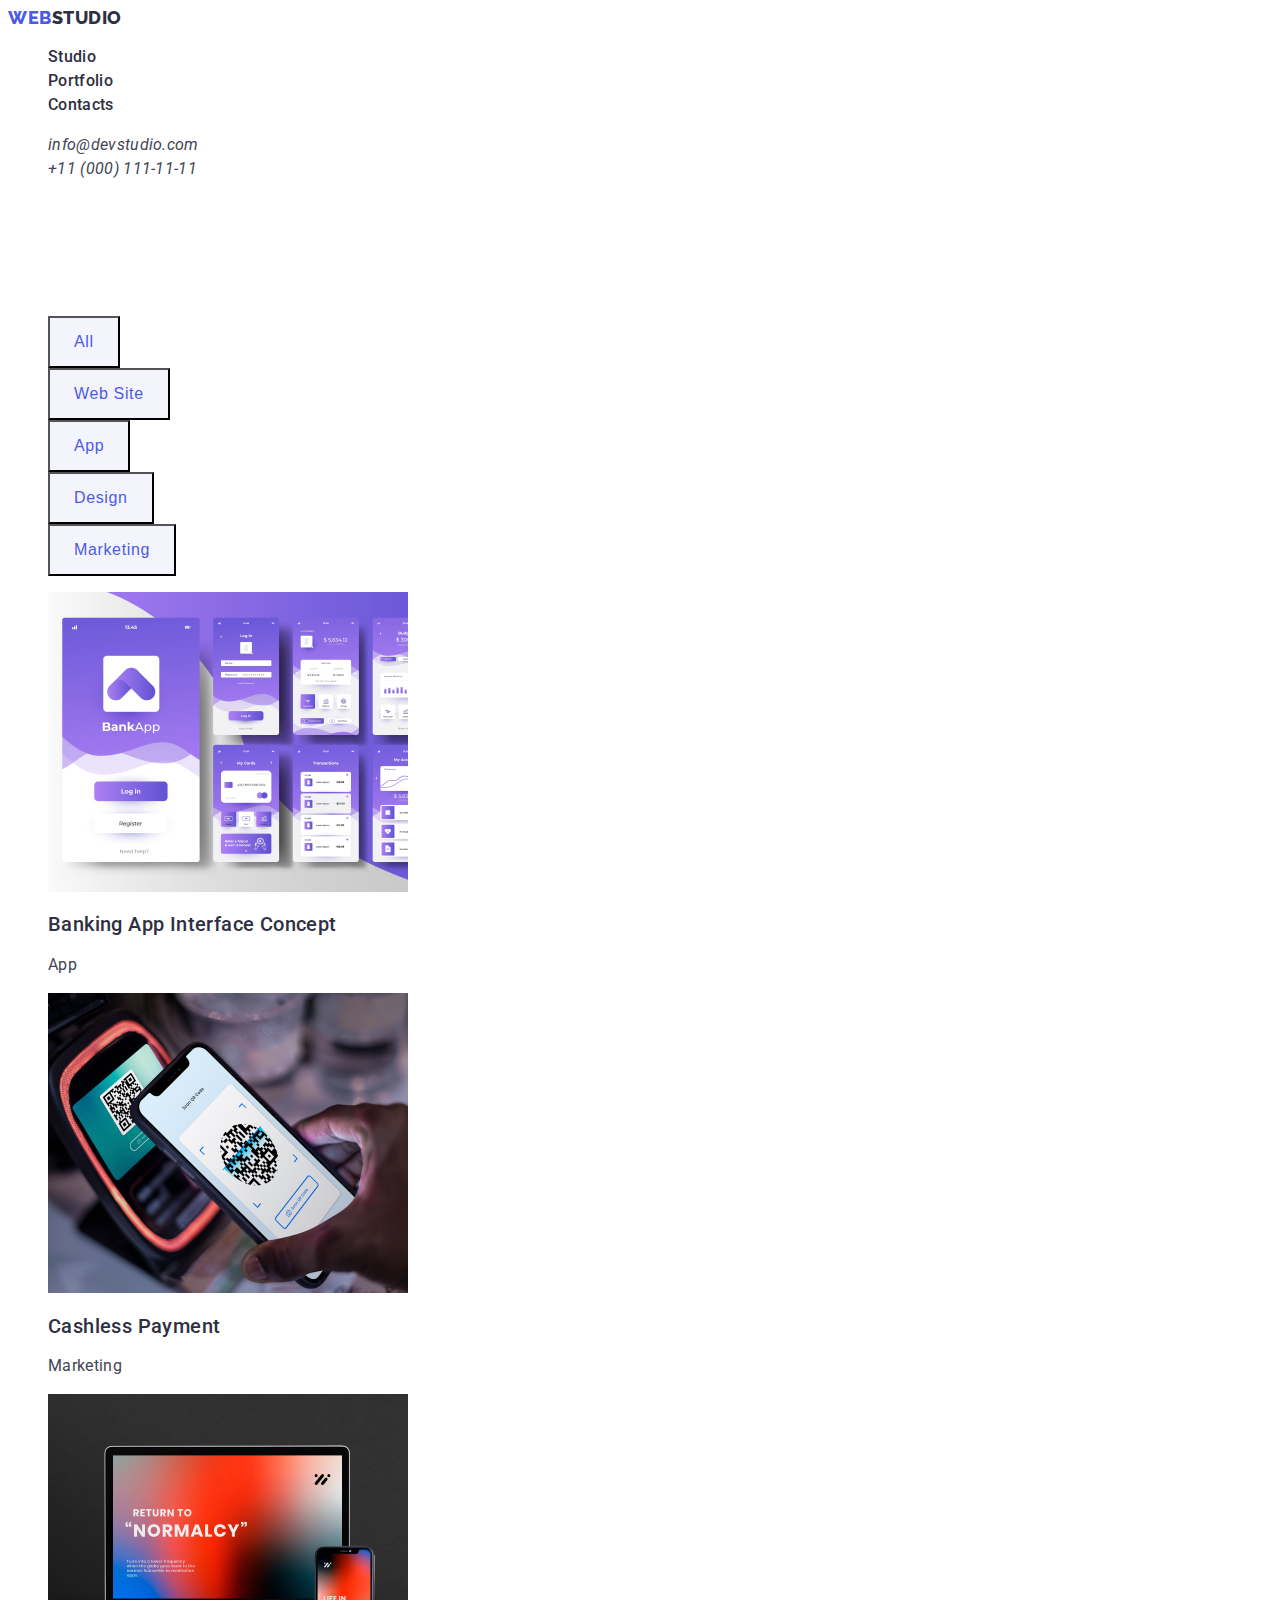
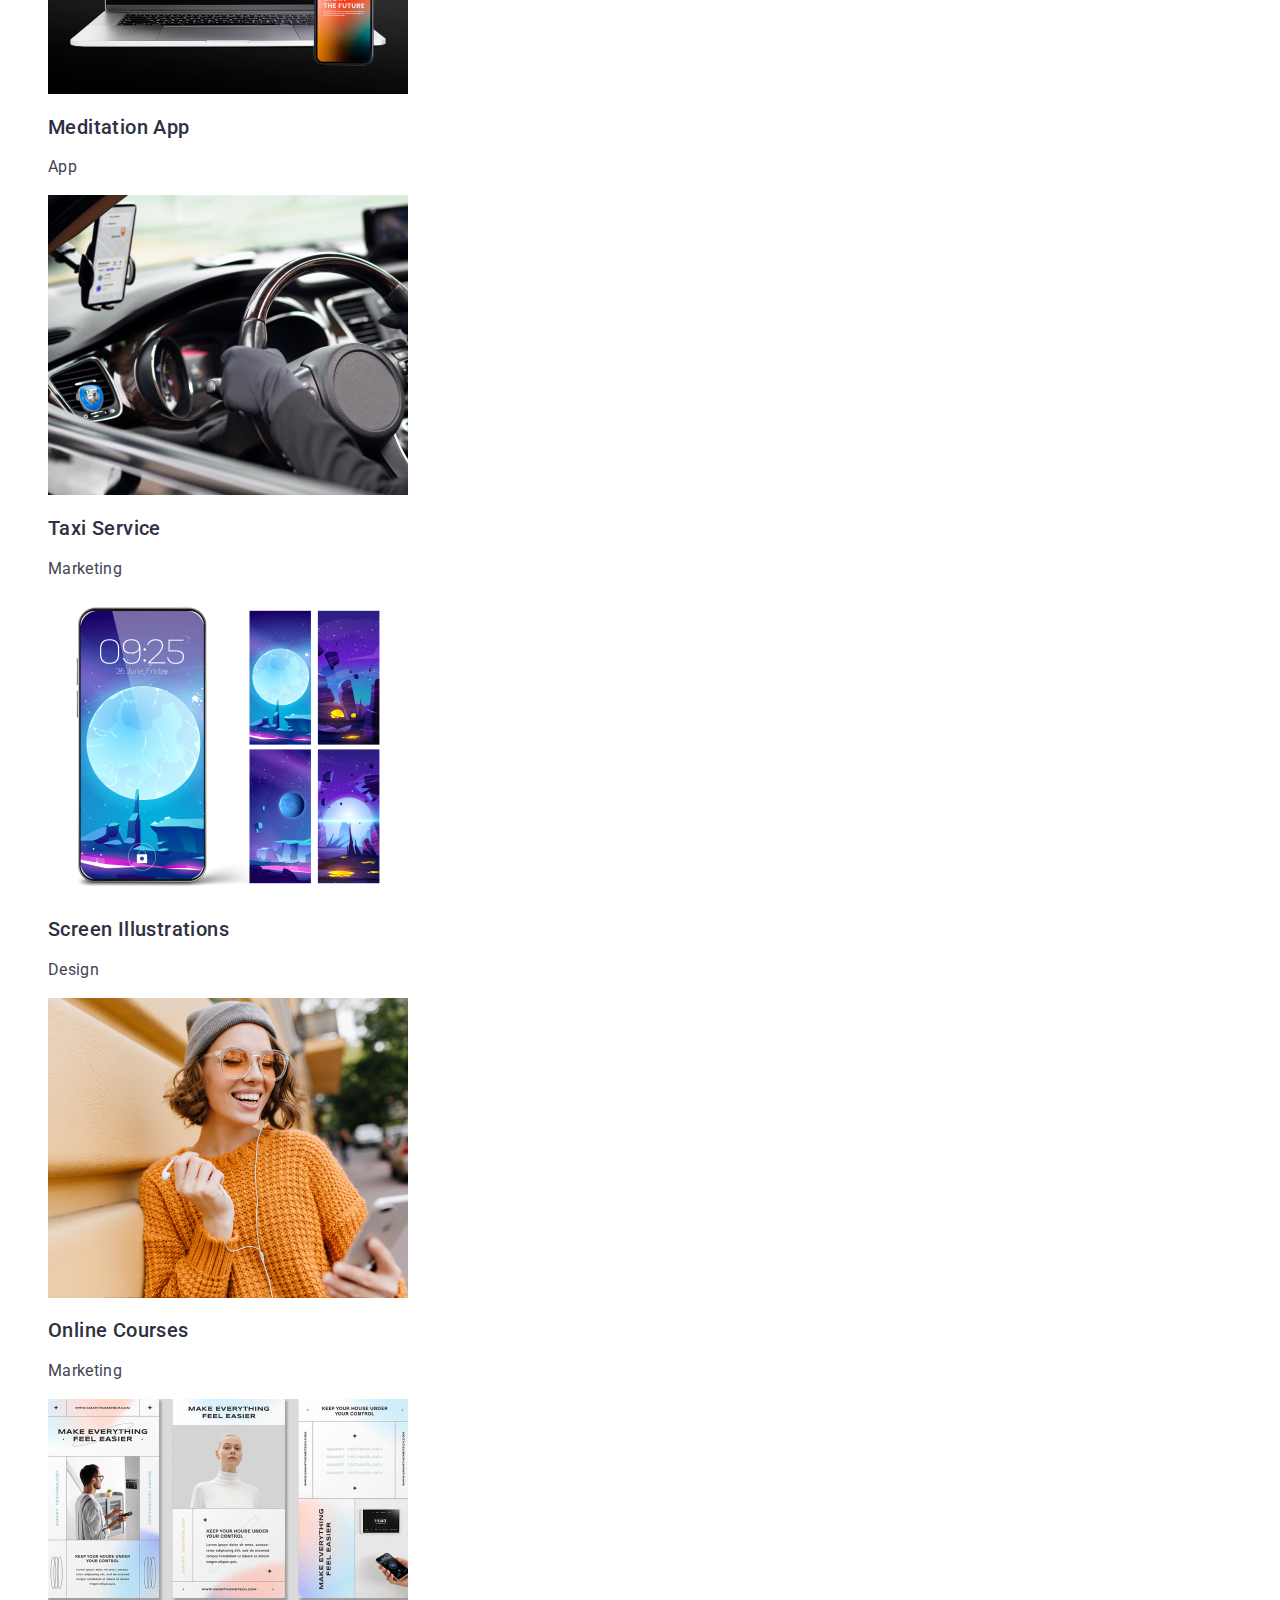
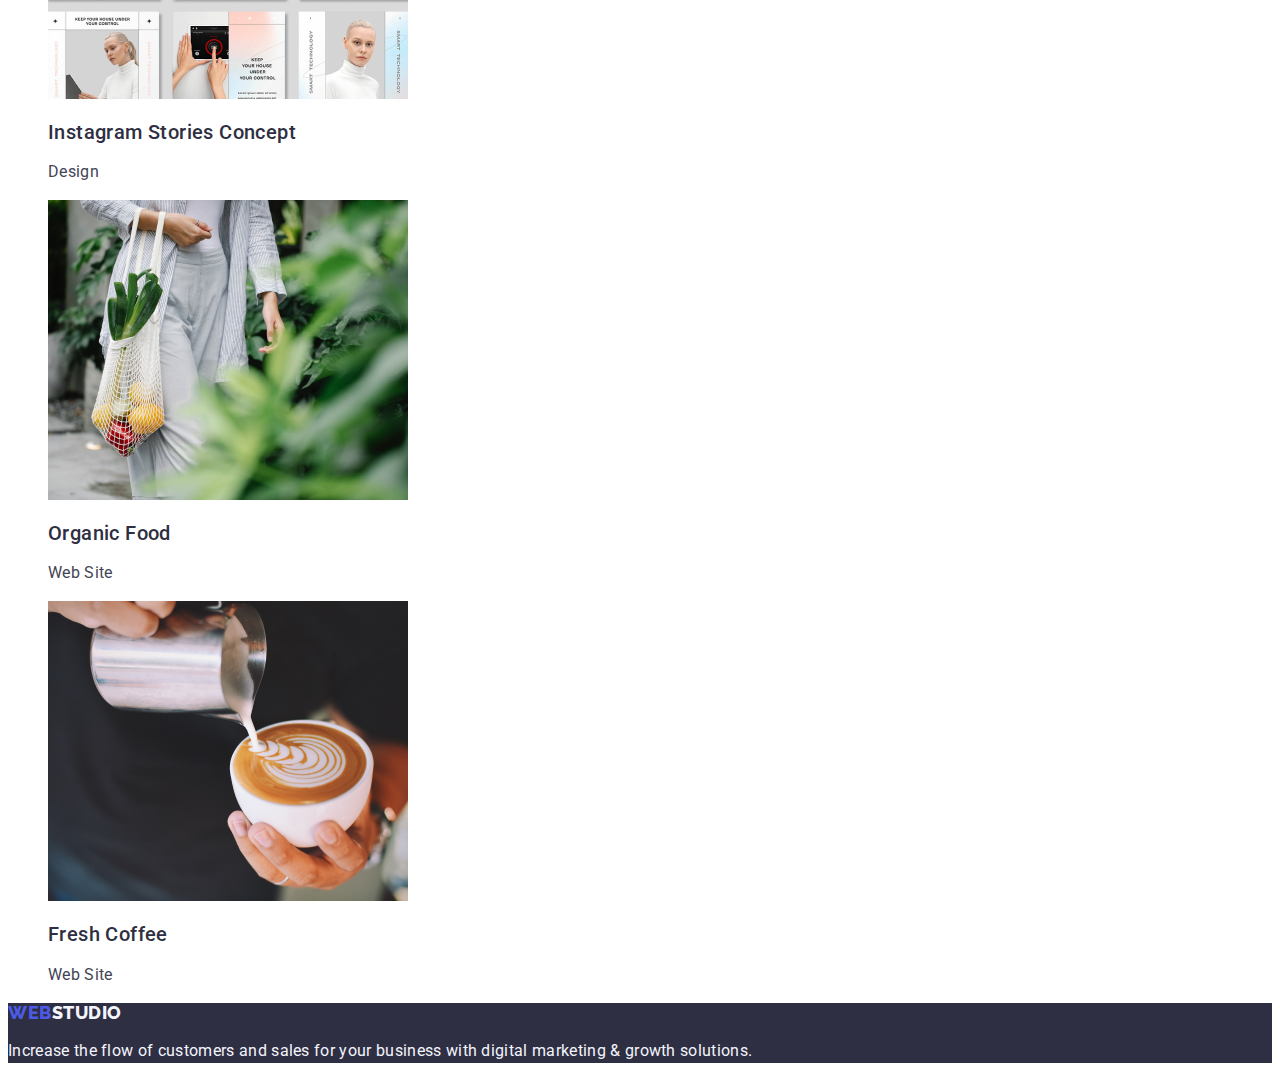
==== portfolio.html @ ac771173 "portfolio css" ====
<!DOCTYPE html>
<html lang="en">
  <head>
    <meta charset="UTF-8" />
    <meta name="viewport" content="width=device-width, initial-scale=1.0" />
    <title>Document</title>
    <link rel="preconnect" href="https://fonts.googleapis.com" />
    <link rel="preconnect" href="https://fonts.gstatic.com" crossorigin />
    <link
      href="https://fonts.googleapis.com/css2?family=Raleway:wght@800&family=Roboto:wght@400;500;700;900&display=swap"
      rel="stylesheet"
    />
    <link rel="stylesheet" href="./css/style.css" />
  </head>

  <body>
    <!--HEADER-->
    <header class="page-header">
      <nav class="page-nav">
        <a class="logo link" href="./index.html"
          >Web<span class="logo-studio">Studio</span>
        </a>

        <ul class="menu list">
          <li class="menu-item">
            <a class="menu-link link" href="./index.html">Studio</a>
          </li>
          <li class="menu-item">
            <a class="menu-link link" href="./portfolio.html">Portfolio</a>
          </li>
          <li class="menu-item">
            <a class="menu-link link" href="">Contacts</a>
          </li>
        </ul>
      </nav>

      <address class="contact-address">
        <ul class="address-list list">
          <li class="address-item">
            <a class="contact-mail link" href="mailto:info@devstudio.com"
              >info@devstudio.com</a
            >
          </li>
          <li class="address-item">
            <a class="contact-number link" href="tel:+110001111111"
              >+11 (000) 111-11-11</a
            >
          </li>
        </ul>
      </address>
    </header>
    <!--MENU PAGE-->
    <main class="main">
      <section class="section">
        <h1 class="hero-title">Filters</h1>
        <ul class="filter-list list">
          <li class="filter-item">
            <button class="filter-button" type="button">All</button>
          </li>
          <li class="filter-item">
            <button class="filter-button" type="button">Web Site</button>
          </li>
          <li class="filter-item">
            <button class="filter-button" type="button">App</button>
          </li>
          <li class="filter-item">
            <button class="filter-button" type="button">Design</button>
          </li>
          <li class="filter-item">
            <button class="filter-button" type="button">Marketing</button>
          </li>
        </ul>

        <ul class="example-list list">
          <li>
            <img
              src="./images/portfolioimg1.jpg"
              alt="interface concept"
              width="360"
            />
            <h2 class="suptitle">Banking App Interface Concept</h2>
            <p class="section-description">App</p>
          </li>
          <li>
            <img
              src="./images/portfolioimg2.jpg"
              alt="pone scan thr code"
              width="360"
            />
            <h2 class="suptitle">Cashless Payment</h2>
            <p class="section-description">Marketing</p>
          </li>
          <li>
            <img
              src="./images/portfolioimg3.jpg"
              alt="computer monitor and phone screen"
              width="360"
            />
            <h2 class="suptitle">Meditation App</h2>
            <p class="section-description">App</p>
          </li>
          <li>
            <img
              src="./images/portfolioimg4.jpg"
              alt="car steering wheel and phone screen"
              width="360"
            />
            <h2 class="suptitle">Taxi Service</h2>
            <p class="section-description">Marketing</p>
          </li>
          <li>
            <img
              src="./images/portfolioimg5.jpg"
              alt="photo screensaver"
              width="360"
            />
            <h2 class="suptitle">Screen Illustrations</h2>
            <p class="section-description">Design</p>
          </li>
          <li>
            <img
              src="./images/portfolioimg6.jpg"
              alt="girl with headphones"
              width="360"
            />
            <h2 class="suptitle">Online Courses</h2>
            <p class="section-description">Marketing</p>
          </li>
          <li>
            <img
              src="./images/portfolioimg7.jpg"
              alt="stories examples"
              width="360"
            />
            <h2 class="suptitle">Instagram Stories Concept</h2>
            <p class="section-description">Design</p>
          </li>
          <li>
            <img
              src="./images/portfolioimg8.jpg"
              alt="girl with a basket of food"
              width="360"
            />
            <h2 class="suptitle">Organic Food</h2>
            <p class="section-description">Web Site</p>
          </li>
          <li>
            <img
              src="./images/portfolioimg9.jpg"
              alt="cup of coffee with milk"
              width="360"
            />
            <h2 class="suptitle">Fresh Coffee</h2>
            <p class="section-description">Web Site</p>
          </li>
        </ul>
      </section>
    </main>
    <!--FOOTER-->
    <footer class="footer">
      <a class="logo link" href="./index.html"
        >Web<span class="logo-studio dark">Studio</span>
      </a>

      <p class="section-description dark">
        Increase the flow of customers and sales for your business with digital
        marketing & growth solutions.
      </p>
    </footer>
  </body>
</html>
---- css/style.css ----
:root {
  --primery-text-color: #2e2f42;
  --secondery-text-color: #434455;
  --brand-color: #4d5ae5;
  --pressed-color: #404bbf;
  --light-color: #f4f4fd;
  --wigth-color: #ffffff;
  --primery-text: 'Roboto', sans-serif;
}

.list {
  list-style: none;
}
.link {
  text-decoration: none;
}
body {
  background-color: #ffffff;
  color: #2e2f42;
  font-family: 'Roboto', sans-serif;
  font-weight: 400;
}
/*=========COMPONENTS======*/
.suptitle {
  color: var(--primery-text-color);
  font-size: 20px;
  font-weight: 500;
  line-height: 1.2;
  letter-spacing: 0.4px;
}

.section-description {
  color: var(--secondery-text-color);
  font-size: 16px;
  line-height: 1.5;
  letter-spacing: 0.32px;
}
.menu-link {
  font-size: 16px;
  font-weight: 500;
  line-height: 1.5;
  letter-spacing: 0.32px;
  color: var(--primery-text-color);
}
.menu-link:hover,
.menu-link:focus {
  color: var(--pressed-color);
}
.top-title {
  color: var(--primery-text-color);
  font-size: 36px;
  font-weight: 700;
  line-height: 1.11;
  letter-spacing: 0.72px;
  text-transform: capitalize;
}
.logo {
  color: var(--brand-color);
  font-family: Raleway, sans-serif;
  font-size: 18px;
  font-weight: 800;
  line-height: 1.16;
  letter-spacing: 0.54px;
  text-transform: uppercase;
}
.logo-studio {
  font-family: Raleway, sans-serif;
  color: var(--primery-text-color);
  font-size: 18px;
  font-weight: 800;
  line-height: 1.16;
  letter-spacing: 0.54px;
  text-transform: uppercase;
}
/*==========/COMPONENTS========*/

/*=========HEADER=======*/

.contact-mail {
  color: var(--secondery-text-color);
  font-size: 16px;
  line-height: 1.5;
  letter-spacing: 0.32px;
}
.contact-mail:hover,
.contact-mail:focus {
  color: var(--pressed-color);
}
.contact-number {
  color: var(--secondery-text-color);
  font-size: 16px;
  line-height: 1.5;
  letter-spacing: 0.32px;
}
.contact-number:hover,
.contact-number:focus {
  color: var(--pressed-color);
}
/*============/HEADER=========*/

/*============HERO============*/
.section-hero {
  background-color: var(--primery-text-color);
}
.hero-title {
  color: var(--wigth-color);
  text-align: center;
  font-size: 56px;
  font-weight: 700;
  line-height: 1.07;
  letter-spacing: 1.12px;
}
.page-button {
  color: var(--wigth-color);
  background: var(--brand-color);
  font-size: 16px;
  font-weight: 500;
  line-height: 1.5;
  letter-spacing: 0.64px;
  display: inline-flex;
  padding: 16px 32px;
  align-items: flex-start;
  gap: 10px;
  cursor: pointer;
}
.page-button:hover,
.page-button:focus {
  background: var(--pressed-color);
}
/*============/HEARO==========*/
/*============TEAM============*/
.information-section {
  background-color: var(--light-color);
}
/*============/TEAM===========*/
/*============FOOTER==========*/
.logo-dark-studio {
}
/*=============/FOOTER=========*/
.footer {
  background-color: var(--primery-text-color);
}
.dark {
  color: var(--light-color);
}
/*===============PORTFOLIO======*/
.filter-button {
  color: var(--brand-color);
  font-size: 16px;
  font-weight: 500;
  line-height: 1.5;
  letter-spacing: 0.64px;
  display: flex;
  padding: 12px 24px;
  background-color: var(--light-color);
}
.filter-button:hover,
.filter-button:focus {
  color: var(--wigth-color);
  background: var(--pressed-color);
}
/*==============/PORTFOLIO=======*/
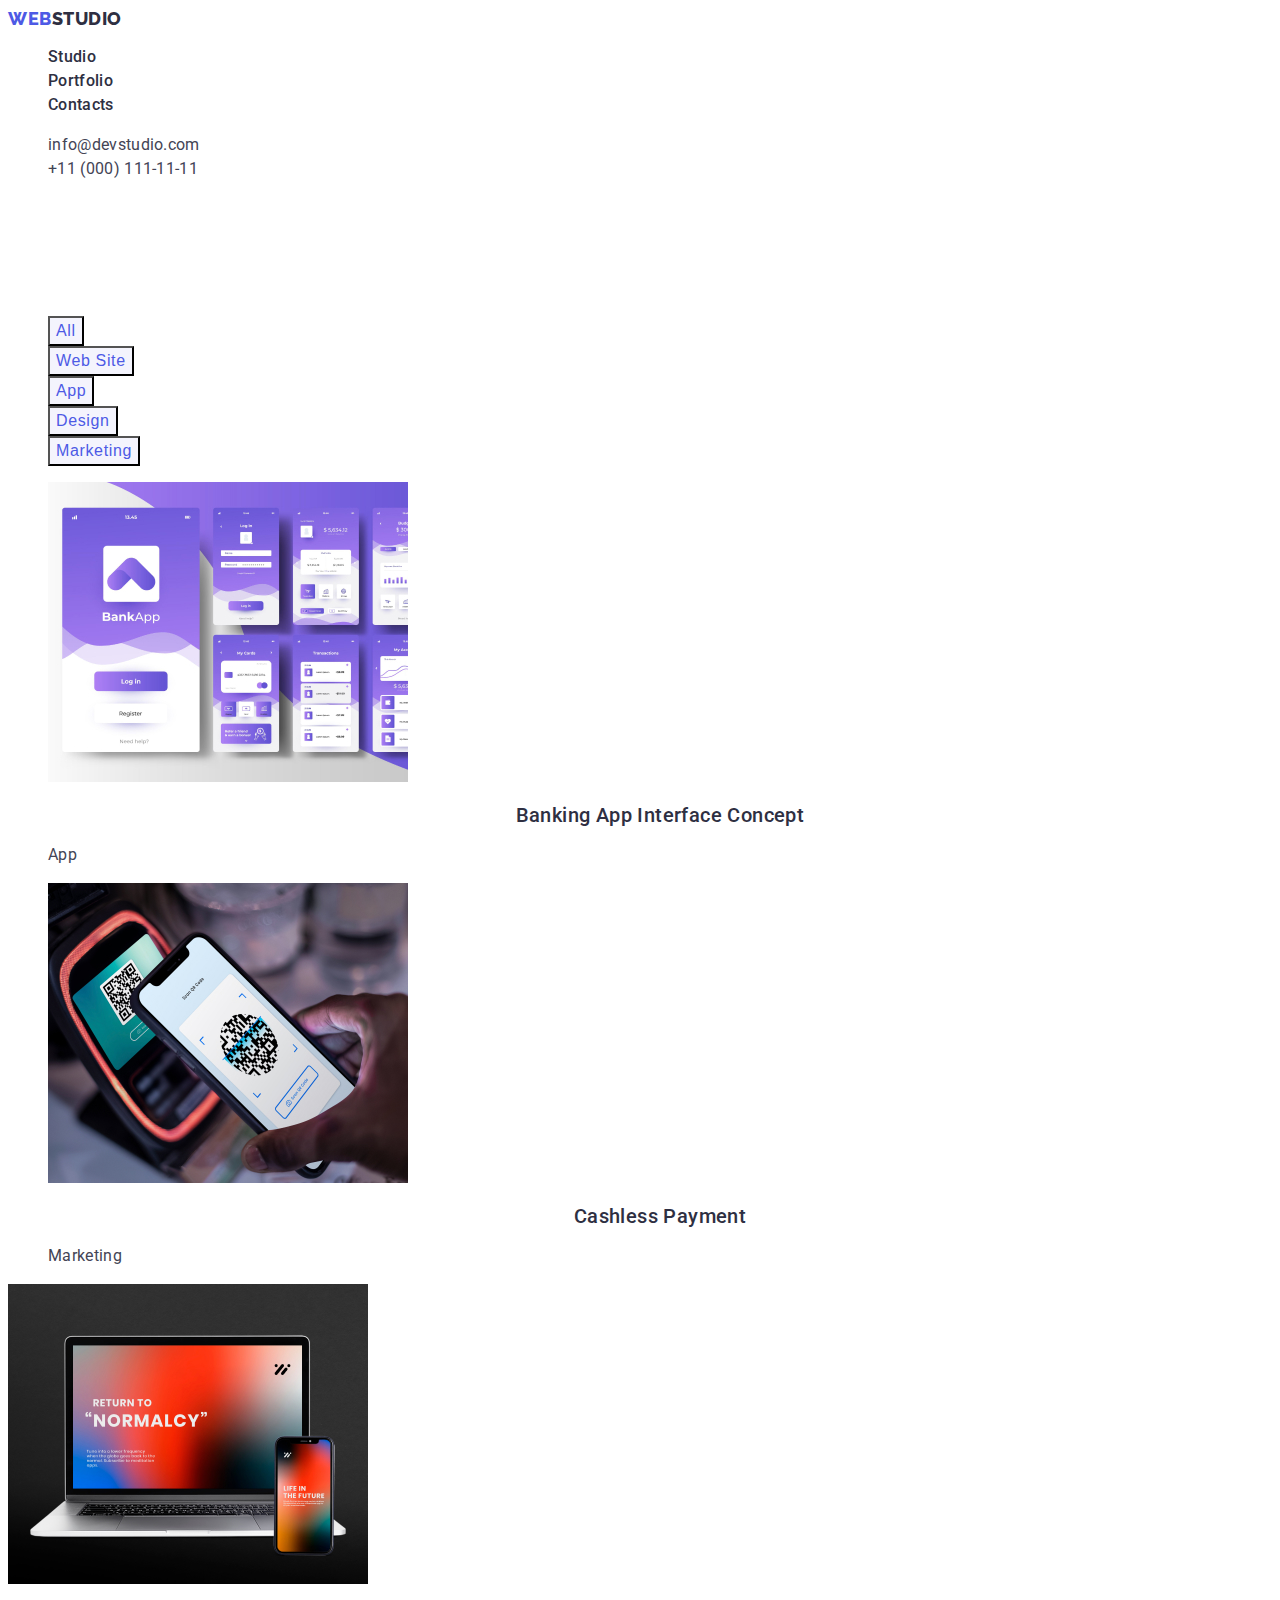
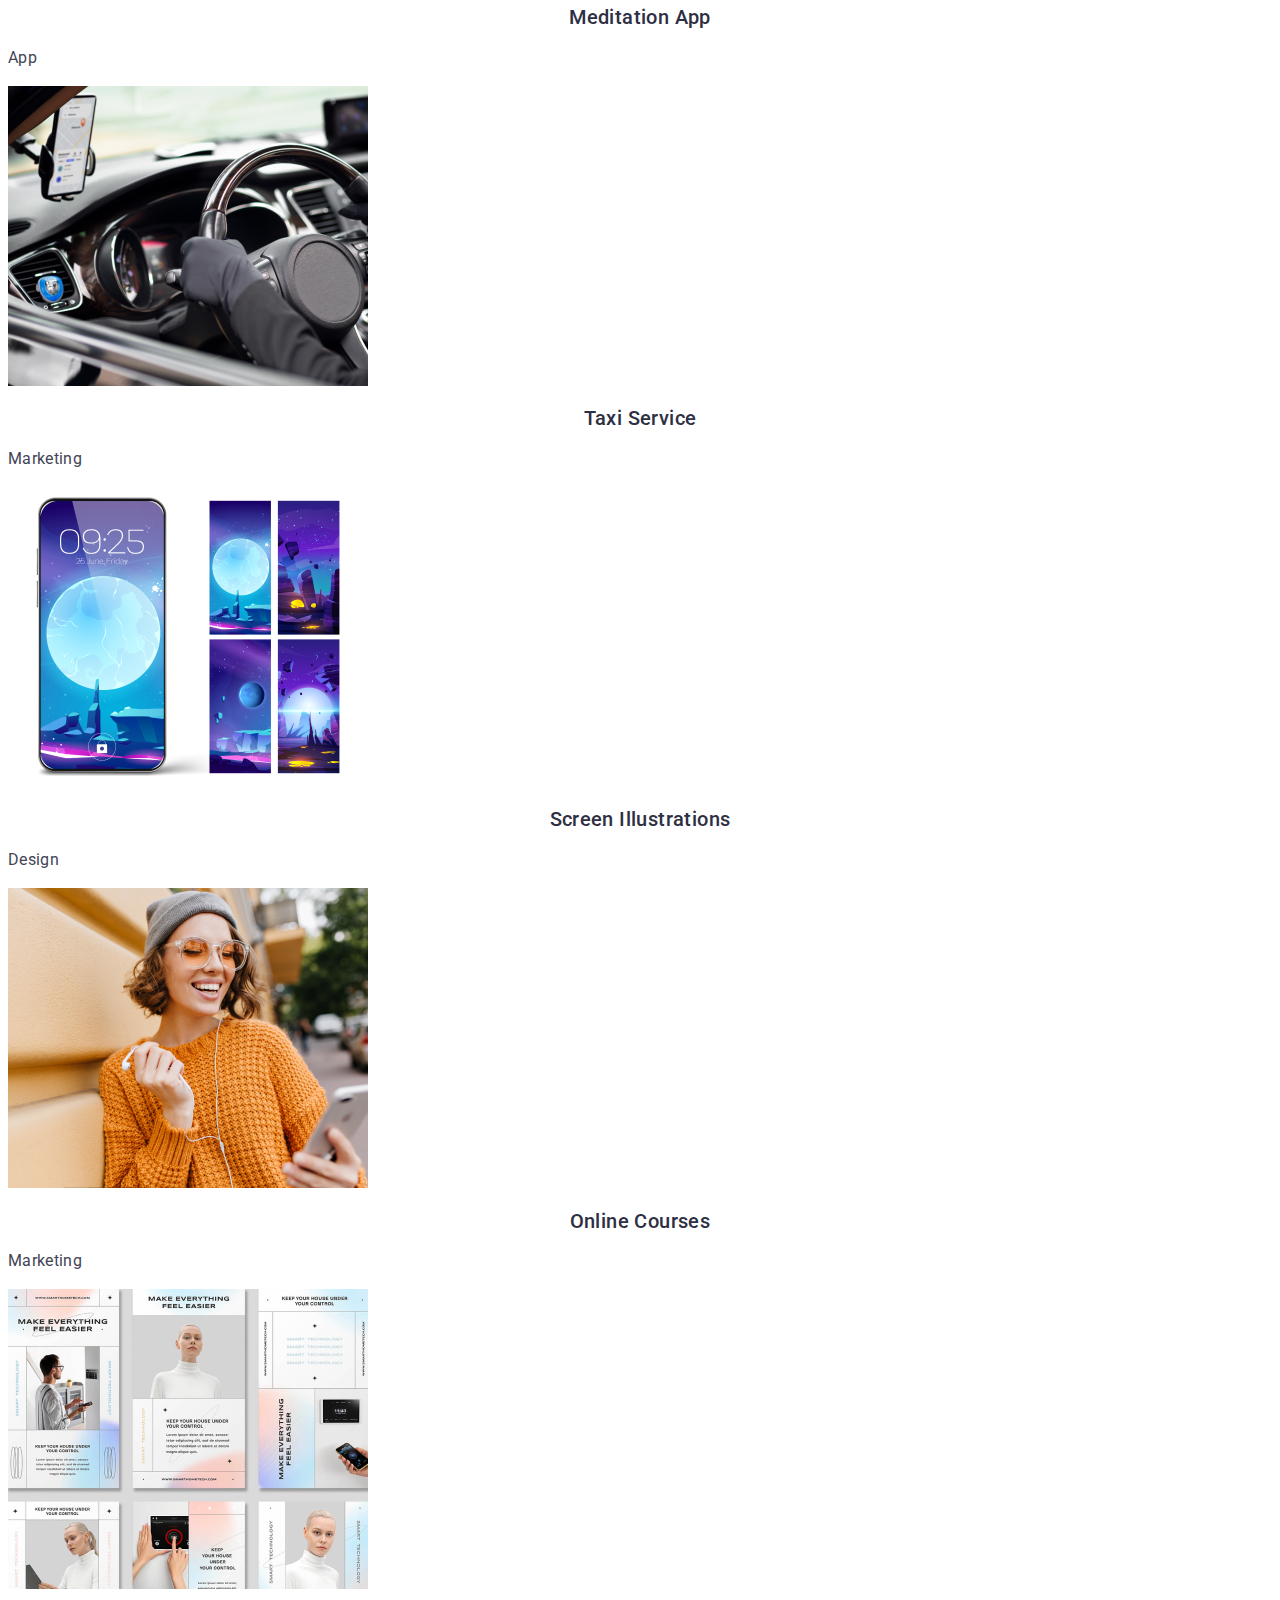
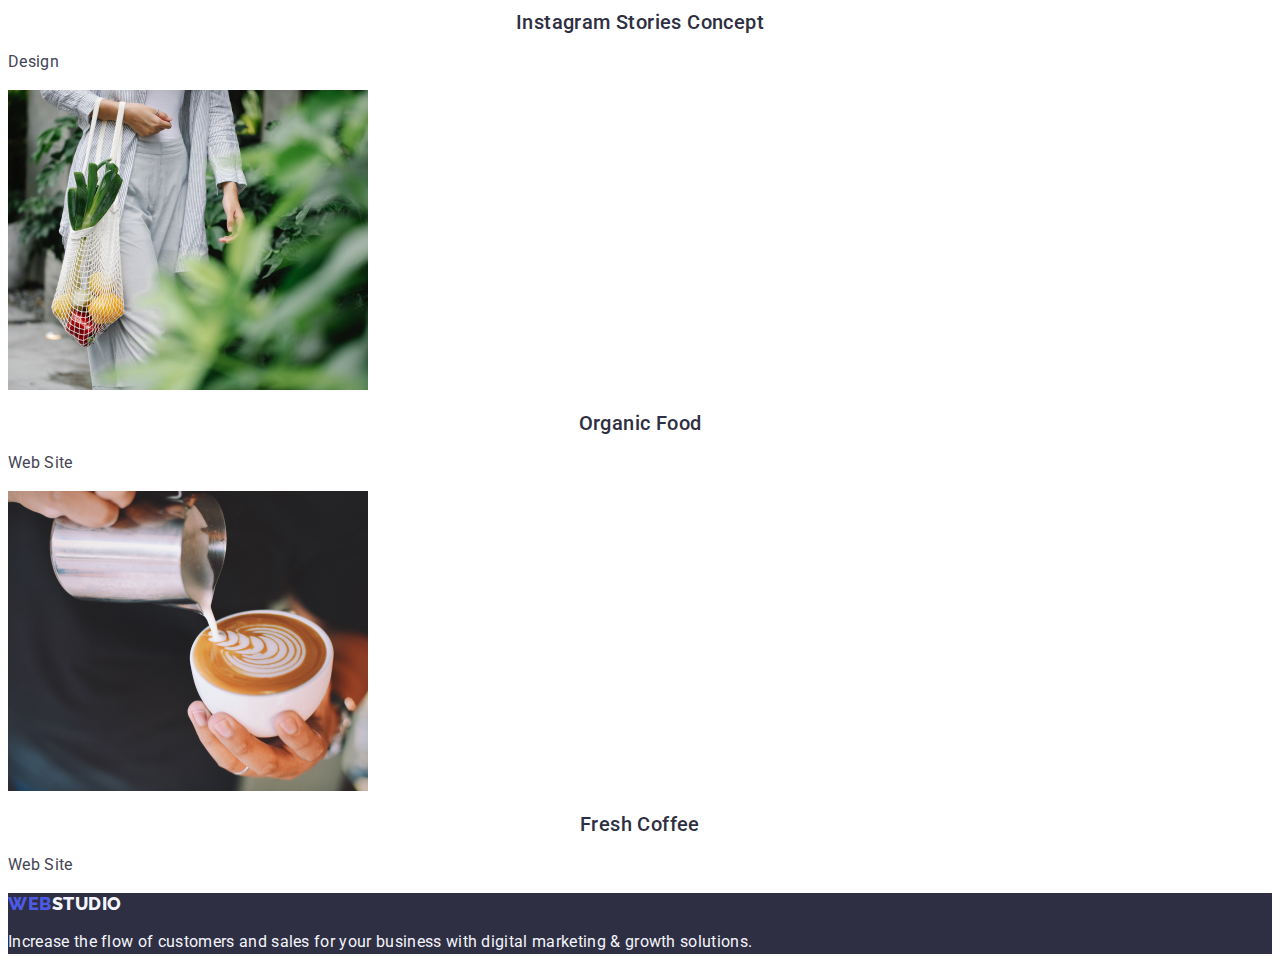
==== commit 5529a0f1: "update portfolio" ====
--- a/portfolio.html
+++ b/portfolio.html
@@ -55,33 +55,36 @@
         <h1 class="hero-title">Filters</h1>
         <ul class="filter-list list">
           <li class="filter-item">
-            <button class="filter-button" type="button">All</button>
+            <button class="filter-button link" type="button">All</button>
           </li>
           <li class="filter-item">
-            <button class="filter-button" type="button">Web Site</button>
+            <button class="filter-button link" type="button">Web Site</button>
           </li>
           <li class="filter-item">
-            <button class="filter-button" type="button">App</button>
+            <button class="filter-button link" type="button">App</button>
           </li>
           <li class="filter-item">
-            <button class="filter-button" type="button">Design</button>
+            <button class="filter-button link" type="button">Design</button>
           </li>
           <li class="filter-item">
-            <button class="filter-button" type="button">Marketing</button>
+            <button class="filter-button link" type="button">Marketing</button>
           </li>
         </ul>
 
         <ul class="example-list list">
           <li>
-            <img
-              src="./images/portfolioimg1.jpg"
-              alt="interface concept"
-              width="360"
-            />
-            <h2 class="suptitle">Banking App Interface Concept</h2>
-            <p class="section-description">App</p>
+            <a class="images link" href=""
+              ><img
+                src="./images/portfolioimg1.jpg"
+                alt="interface concept"
+                width="360"
+              />
+              <h2 class="suptitle">Banking App Interface Concept</h2>
+              <p class="section-description">App</p>
+            </a>
           </li>
-          <li>
+          <li><a class="images link" href=""
+              >
             <img
               src="./images/portfolioimg2.jpg"
               alt="pone scan thr code"
@@ -90,16 +93,19 @@
             <h2 class="suptitle">Cashless Payment</h2>
             <p class="section-description">Marketing</p>
           </li>
-          <li>
+          </ul>
+          <li><a class="images link" href=""
+              >
             <img
               src="./images/portfolioimg3.jpg"
               alt="computer monitor and phone screen"
               width="360"
             />
             <h2 class="suptitle">Meditation App</h2>
-            <p class="section-description">App</p>
-          </li>
-          <li>
+            <p class="section-description">App</p></li>
+    
+          <li> <a class="images link" href=""
+              >
             <img
               src="./images/portfolioimg4.jpg"
               alt="car steering wheel and phone screen"
@@ -108,7 +114,8 @@
             <h2 class="suptitle">Taxi Service</h2>
             <p class="section-description">Marketing</p>
           </li>
-          <li>
+          <li> <a class="images link" href=""
+              >
             <img
               src="./images/portfolioimg5.jpg"
               alt="photo screensaver"
@@ -117,7 +124,8 @@
             <h2 class="suptitle">Screen Illustrations</h2>
             <p class="section-description">Design</p>
           </li>
-          <li>
+          <li> <a class="images link" href=""
+              >
             <img
               src="./images/portfolioimg6.jpg"
               alt="girl with headphones"
@@ -126,7 +134,8 @@
             <h2 class="suptitle">Online Courses</h2>
             <p class="section-description">Marketing</p>
           </li>
-          <li>
+          <li> <a class="images link" href=""
+              >
             <img
               src="./images/portfolioimg7.jpg"
               alt="stories examples"
@@ -135,7 +144,8 @@
             <h2 class="suptitle">Instagram Stories Concept</h2>
             <p class="section-description">Design</p>
           </li>
-          <li>
+          <li> <a class="images link" href=""
+              >
             <img
               src="./images/portfolioimg8.jpg"
               alt="girl with a basket of food"
@@ -144,7 +154,8 @@
             <h2 class="suptitle">Organic Food</h2>
             <p class="section-description">Web Site</p>
           </li>
-          <li>
+          <li> <a class="images link" href=""
+              >
             <img
               src="./images/portfolioimg9.jpg"
               alt="cup of coffee with milk"
--- a/css/style.css
+++ b/css/style.css
@@ -16,7 +16,7 @@
 }
 body {
   background-color: #ffffff;
-  color: #2e2f42;
+  color: #434455;
   font-family: 'Roboto', sans-serif;
   font-weight: 400;
 }
@@ -27,6 +27,7 @@
   font-weight: 500;
   line-height: 1.2;
   letter-spacing: 0.4px;
+  text-align: center;
 }
 
 .section-description {
@@ -59,7 +60,7 @@
   font-family: Raleway, sans-serif;
   font-size: 18px;
   font-weight: 800;
-  line-height: 1.16;
+  line-height: 1.17;
   letter-spacing: 0.54px;
   text-transform: uppercase;
 }
@@ -68,14 +69,16 @@
   color: var(--primery-text-color);
   font-size: 18px;
   font-weight: 800;
-  line-height: 1.16;
+  line-height: 1.17;
   letter-spacing: 0.54px;
   text-transform: uppercase;
 }
 /*==========/COMPONENTS========*/
 
 /*=========HEADER=======*/
-
+.contact-address {
+  font-style: normal;
+}
 .contact-mail {
   color: var(--secondery-text-color);
   font-size: 16px;
@@ -117,10 +120,6 @@
   font-weight: 500;
   line-height: 1.5;
   letter-spacing: 0.64px;
-  display: inline-flex;
-  padding: 16px 32px;
-  align-items: flex-start;
-  gap: 10px;
   cursor: pointer;
 }
 .page-button:hover,
@@ -132,10 +131,12 @@
 .information-section {
   background-color: var(--light-color);
 }
+.information-iteam {
+  background-color: var(--wigth-color);
+}
 /*============/TEAM===========*/
 /*============FOOTER==========*/
-.logo-dark-studio {
-}
+
 /*=============/FOOTER=========*/
 .footer {
   background-color: var(--primery-text-color);
@@ -143,6 +144,8 @@
 .dark {
   color: var(--light-color);
 }
+/*=============/FOOTER=========*/
+
 /*===============PORTFOLIO======*/
 .filter-button {
   color: var(--brand-color);
@@ -150,13 +153,13 @@
   font-weight: 500;
   line-height: 1.5;
   letter-spacing: 0.64px;
-  display: flex;
-  padding: 12px 24px;
   background-color: var(--light-color);
+  cursor: pointer;
 }
 .filter-button:hover,
 .filter-button:focus {
   color: var(--wigth-color);
   background: var(--pressed-color);
 }
+
 /*==============/PORTFOLIO=======*/
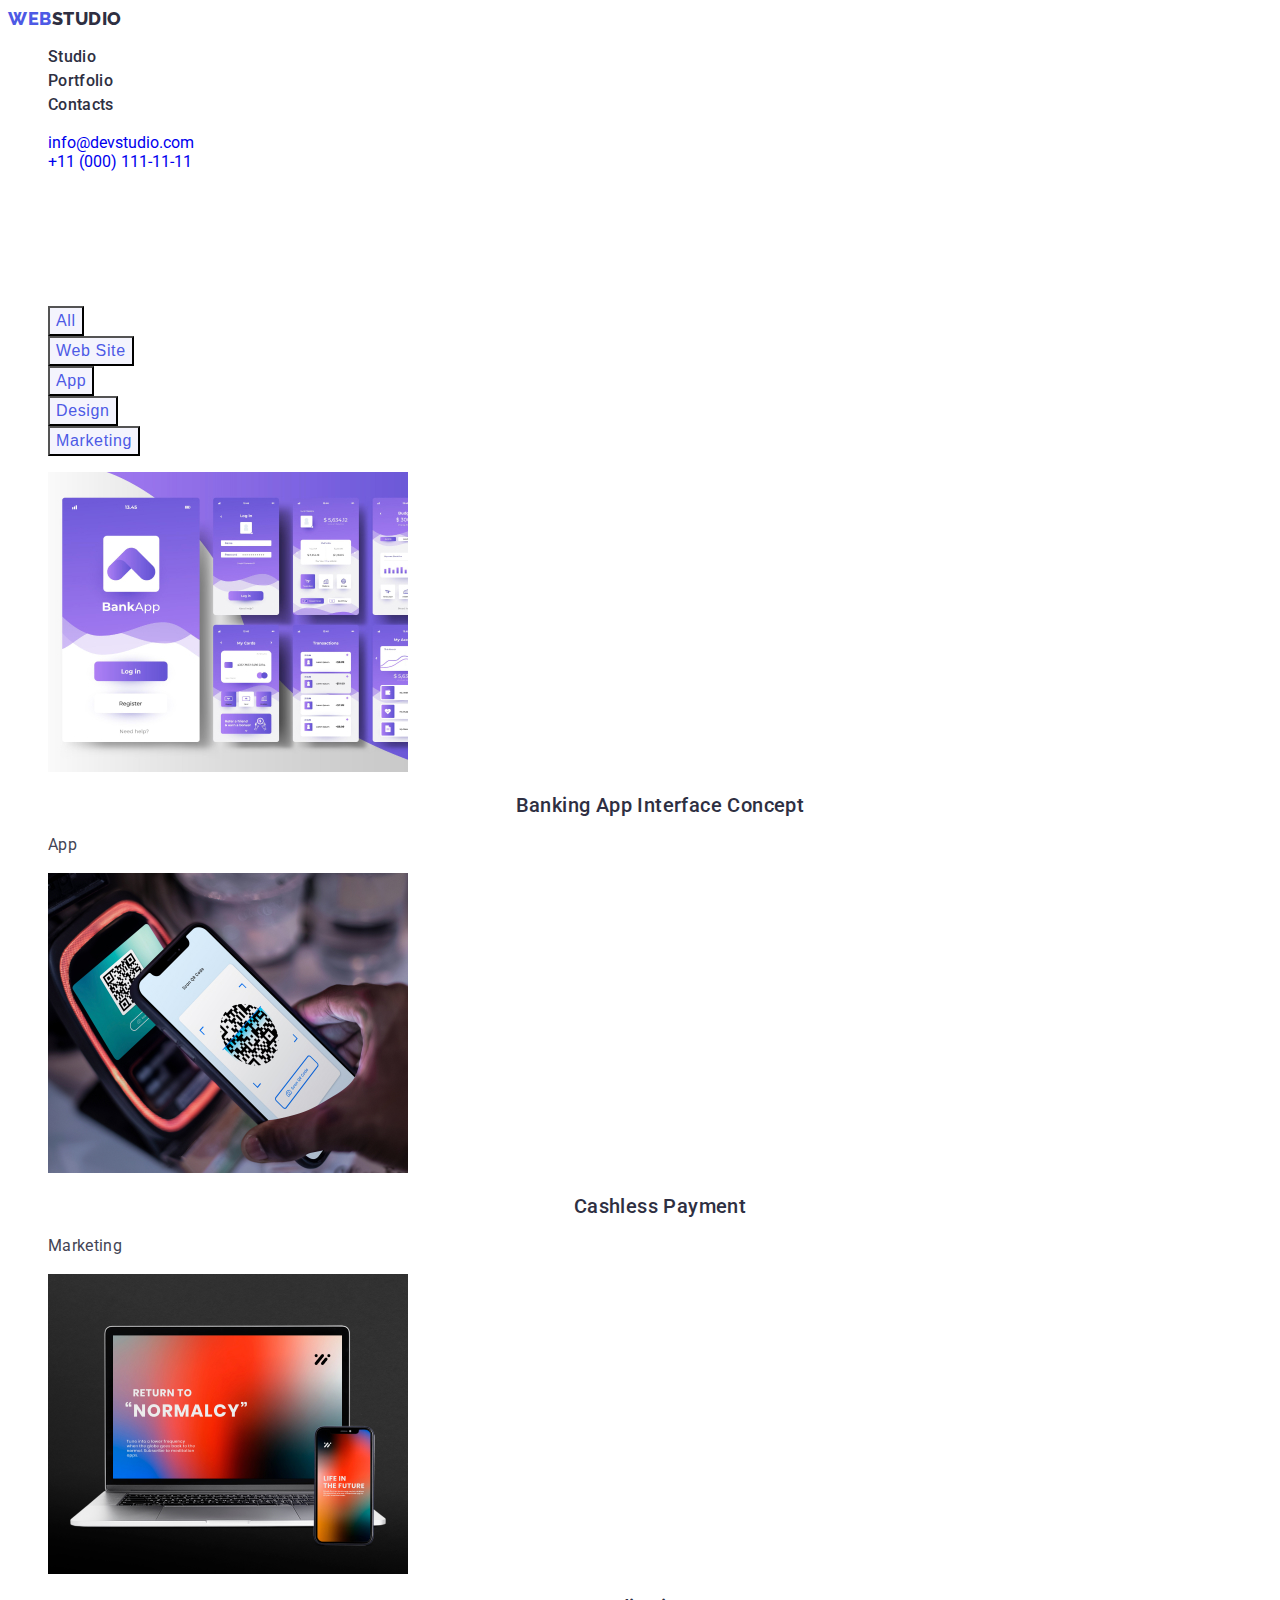
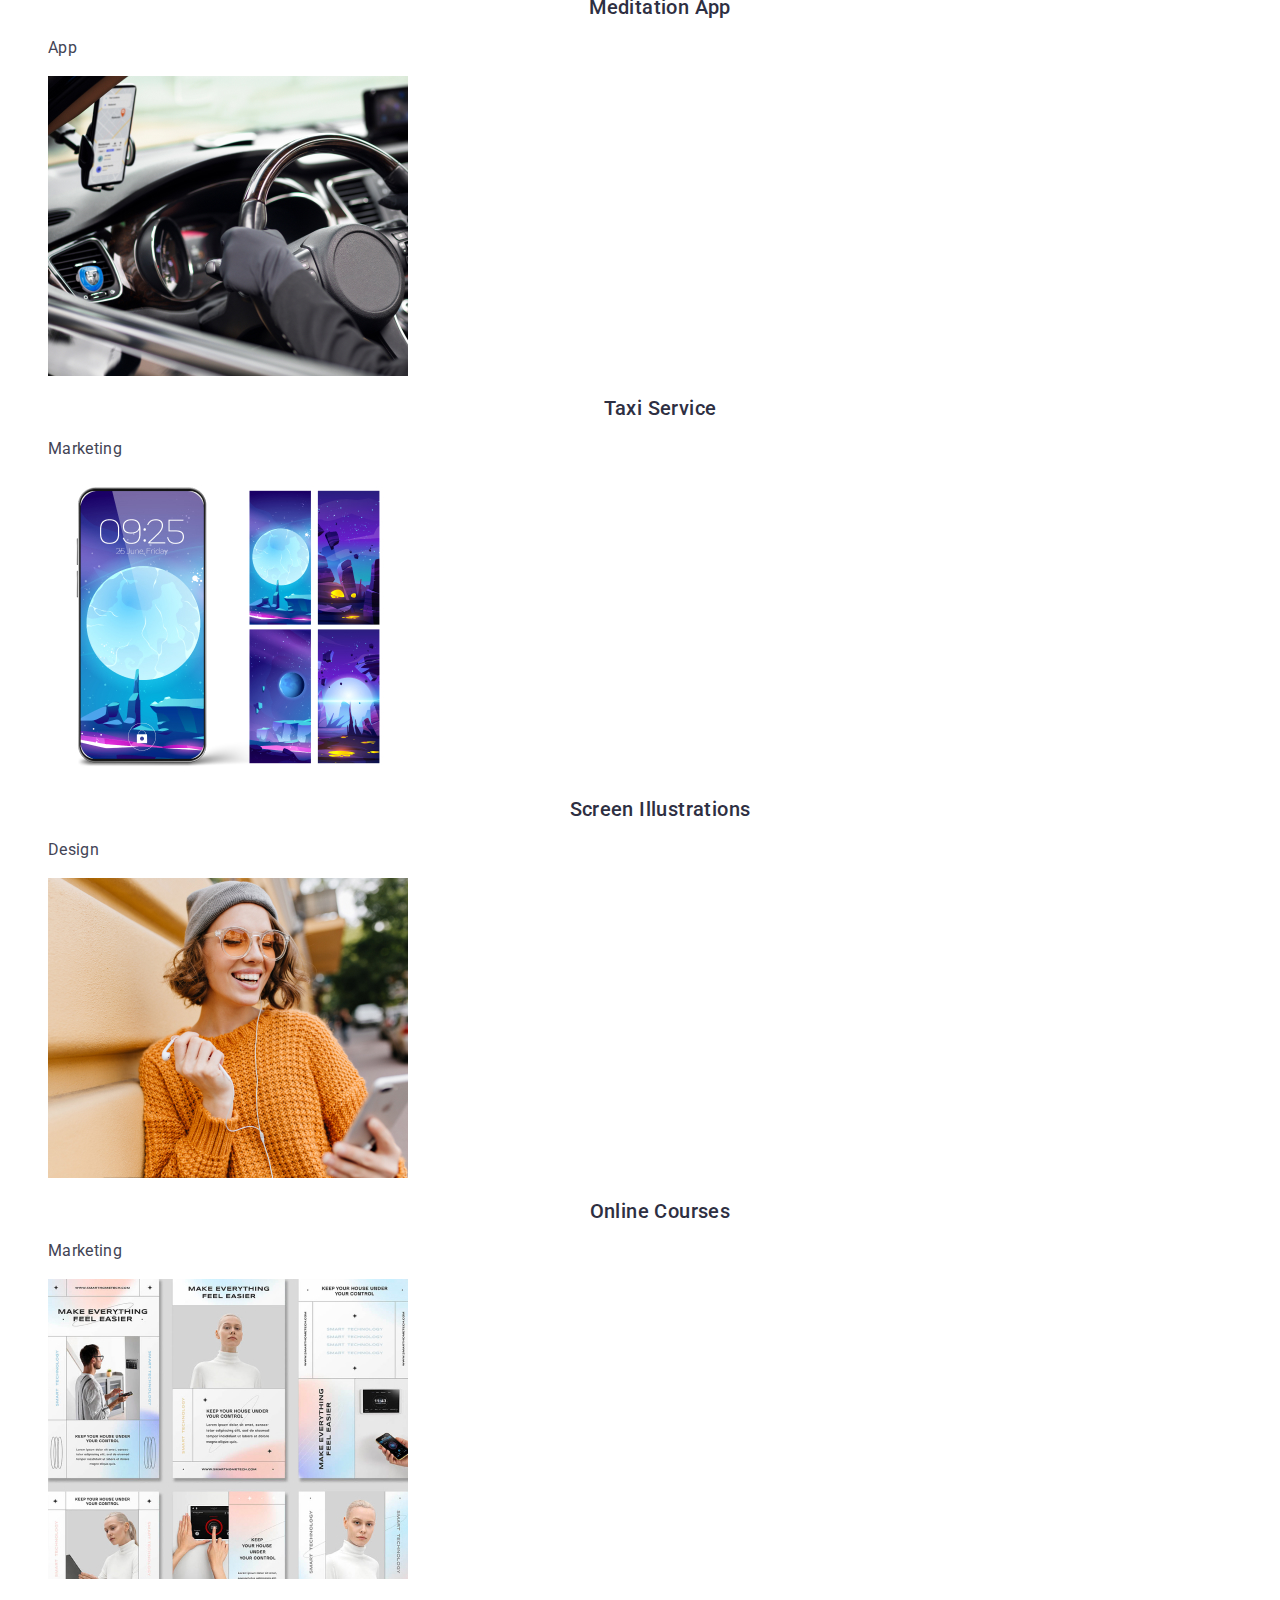
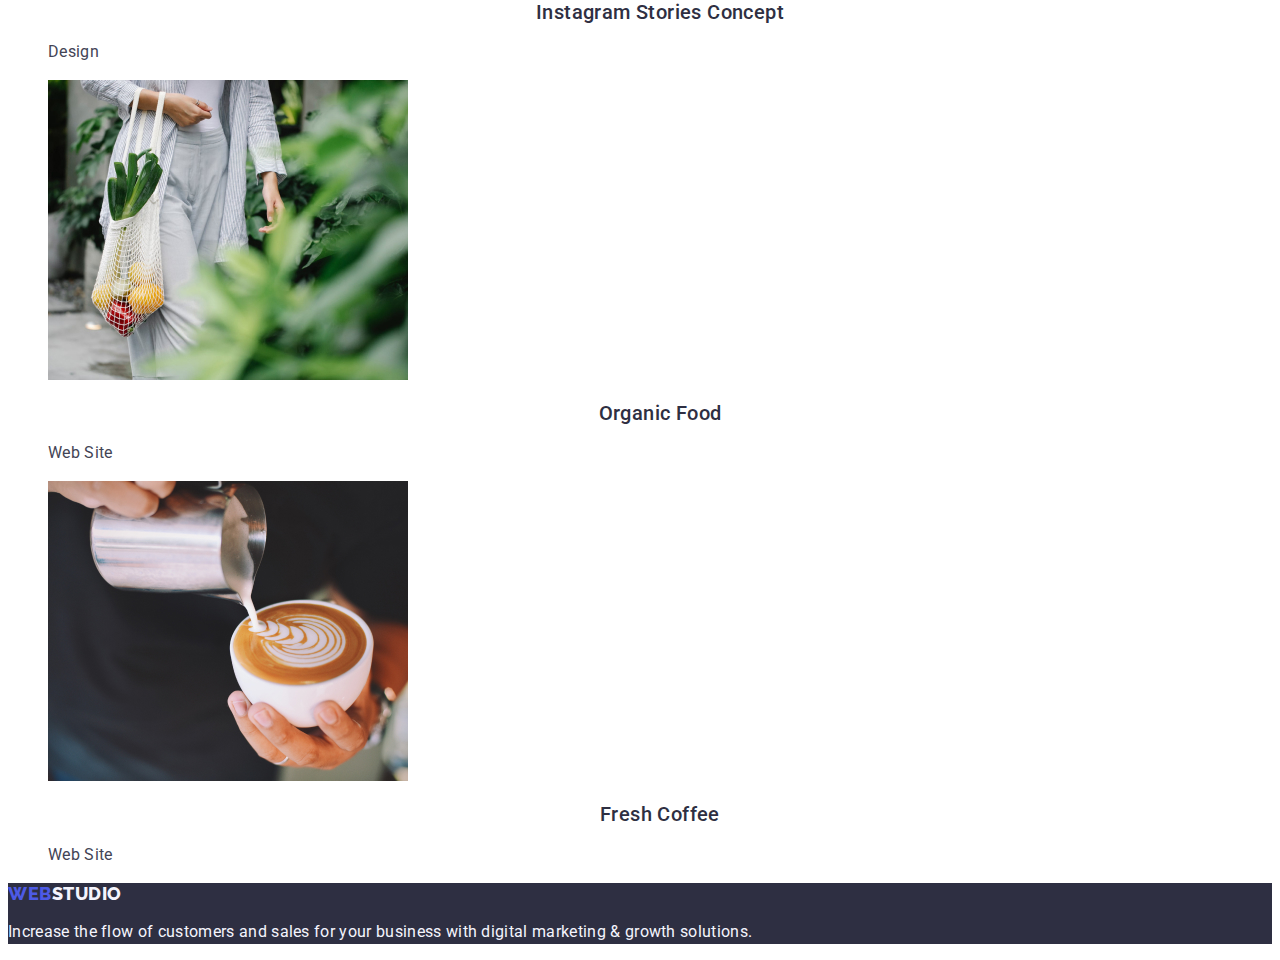
==== commit 96dd06db: "up portfolio" ====
--- a/portfolio.html
+++ b/portfolio.html
@@ -83,86 +83,96 @@
               <p class="section-description">App</p>
             </a>
           </li>
-          <li><a class="images link" href=""
-              >
-            <img
-              src="./images/portfolioimg2.jpg"
-              alt="pone scan thr code"
-              width="360"
-            />
-            <h2 class="suptitle">Cashless Payment</h2>
-            <p class="section-description">Marketing</p>
+          <li>
+            <a class="images link" href="">
+              <img
+                src="./images/portfolioimg2.jpg"
+                alt="pone scan thr code"
+                width="360"
+              />
+              <h2 class="suptitle">Cashless Payment</h2>
+
+              <p class="section-description">Marketing</p>
+            </a>
           </li>
-          </ul>
-          <li><a class="images link" href=""
-              >
-            <img
-              src="./images/portfolioimg3.jpg"
-              alt="computer monitor and phone screen"
-              width="360"
-            />
-            <h2 class="suptitle">Meditation App</h2>
-            <p class="section-description">App</p></li>
-    
-          <li> <a class="images link" href=""
-              >
-            <img
-              src="./images/portfolioimg4.jpg"
-              alt="car steering wheel and phone screen"
-              width="360"
-            />
-            <h2 class="suptitle">Taxi Service</h2>
-            <p class="section-description">Marketing</p>
+          <li>
+            <a class="images link" href="">
+              <img
+                src="./images/portfolioimg3.jpg"
+                alt="computer monitor and phone screen"
+                width="360"
+              />
+              <h2 class="suptitle">Meditation App</h2>
+              <p class="section-description">App</p>
+            </a>
           </li>
-          <li> <a class="images link" href=""
-              >
-            <img
-              src="./images/portfolioimg5.jpg"
-              alt="photo screensaver"
-              width="360"
-            />
-            <h2 class="suptitle">Screen Illustrations</h2>
-            <p class="section-description">Design</p>
+
+          <li>
+            <a class="images link" href="">
+              <img
+                src="./images/portfolioimg4.jpg"
+                alt="car steering wheel and phone screen"
+                width="360"
+              />
+              <h2 class="suptitle">Taxi Service</h2>
+              <p class="section-description">Marketing</p>
+            </a>
           </li>
-          <li> <a class="images link" href=""
-              >
-            <img
-              src="./images/portfolioimg6.jpg"
-              alt="girl with headphones"
-              width="360"
-            />
-            <h2 class="suptitle">Online Courses</h2>
-            <p class="section-description">Marketing</p>
+          <li>
+            <a class="images link" href="">
+              <img
+                src="./images/portfolioimg5.jpg"
+                alt="photo screensaver"
+                width="360"
+              />
+              <h2 class="suptitle">Screen Illustrations</h2>
+              <p class="section-description">Design</p>
+            </a>
           </li>
-          <li> <a class="images link" href=""
-              >
-            <img
-              src="./images/portfolioimg7.jpg"
-              alt="stories examples"
-              width="360"
-            />
-            <h2 class="suptitle">Instagram Stories Concept</h2>
-            <p class="section-description">Design</p>
+          <li>
+            <a class="images link" href="">
+              <img
+                src="./images/portfolioimg6.jpg"
+                alt="girl with headphones"
+                width="360"
+              />
+              <h2 class="suptitle">Online Courses</h2>
+              <p class="section-description">Marketing</p>
+            </a>
           </li>
-          <li> <a class="images link" href=""
-              >
-            <img
-              src="./images/portfolioimg8.jpg"
-              alt="girl with a basket of food"
-              width="360"
-            />
-            <h2 class="suptitle">Organic Food</h2>
-            <p class="section-description">Web Site</p>
+          <li>
+            <a class="images link" href="">
+              <img
+                src="./images/portfolioimg7.jpg"
+                alt="stories examples"
+                width="360"
+              />
+              <h2 class="suptitle">Instagram Stories Concept</h2>
+
+              <p class="section-description">Design</p>
+            </a>
           </li>
-          <li> <a class="images link" href=""
-              >
-            <img
-              src="./images/portfolioimg9.jpg"
-              alt="cup of coffee with milk"
-              width="360"
-            />
-            <h2 class="suptitle">Fresh Coffee</h2>
-            <p class="section-description">Web Site</p>
+          <li>
+            <a class="images link" href="">
+              <img
+                src="./images/portfolioimg8.jpg"
+                alt="girl with a basket of food"
+                width="360"
+              />
+              <h2 class="suptitle">Organic Food</h2>
+              <p class="section-description">Web Site</p>
+            </a>
+          </li>
+          <li>
+            <a class="images link" href="">
+              <img
+                src="./images/portfolioimg9.jpg"
+                alt="cup of coffee with milk"
+                width="360"
+              />
+              <h2 class="suptitle">Fresh Coffee</h2>
+              <p class="section-description">Web Site</p>
+            </a>
           </li>
         </ul>
       </section>
--- a/css/style.css
+++ b/css/style.css
@@ -54,6 +54,7 @@
   line-height: 1.11;
   letter-spacing: 0.72px;
   text-transform: capitalize;
+  text-align: center;
 }
 .logo {
   color: var(--brand-color);
@@ -79,7 +80,7 @@
 .contact-address {
   font-style: normal;
 }
-.contact-mail {
+.contact-mail-number {
   color: var(--secondery-text-color);
   font-size: 16px;
   line-height: 1.5;
@@ -87,16 +88,6 @@
 }
 .contact-mail:hover,
 .contact-mail:focus {
-  color: var(--pressed-color);
-}
-.contact-number {
-  color: var(--secondery-text-color);
-  font-size: 16px;
-  line-height: 1.5;
-  letter-spacing: 0.32px;
-}
-.contact-number:hover,
-.contact-number:focus {
   color: var(--pressed-color);
 }
 /*============/HEADER=========*/
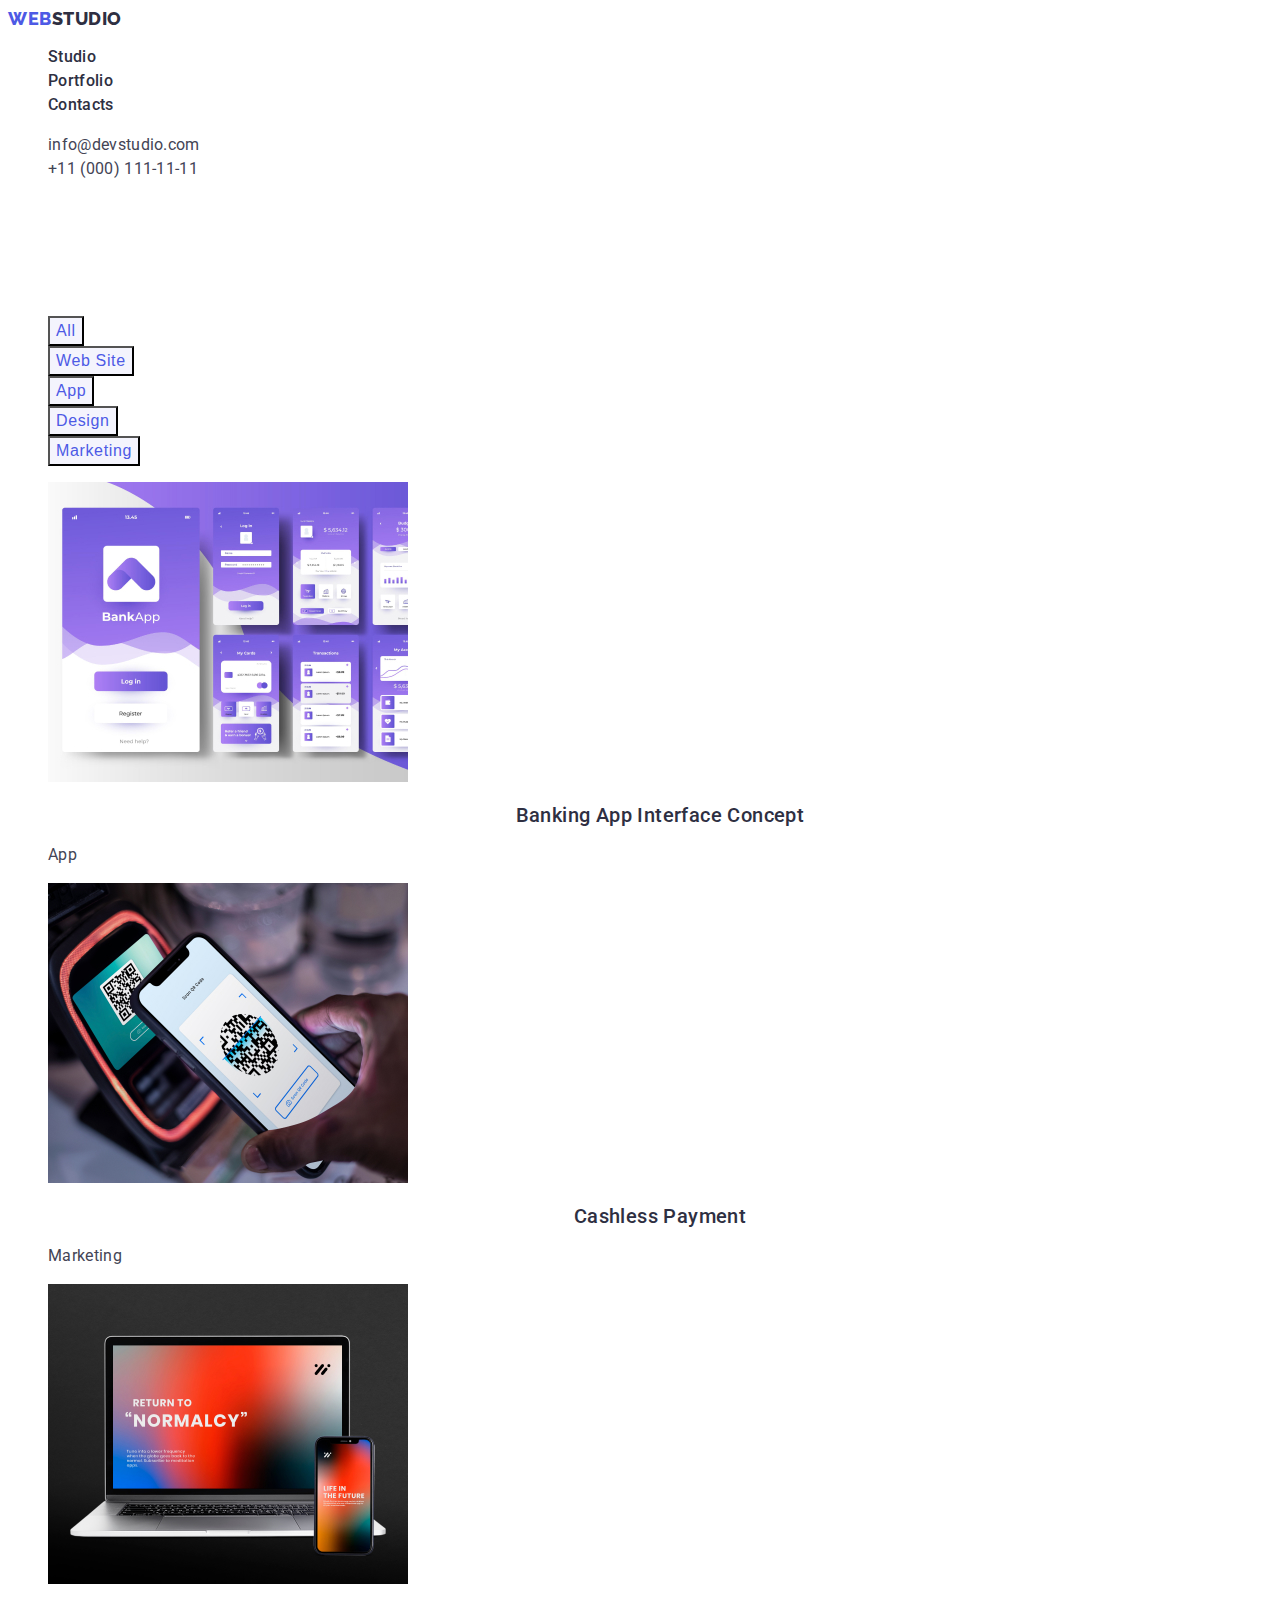
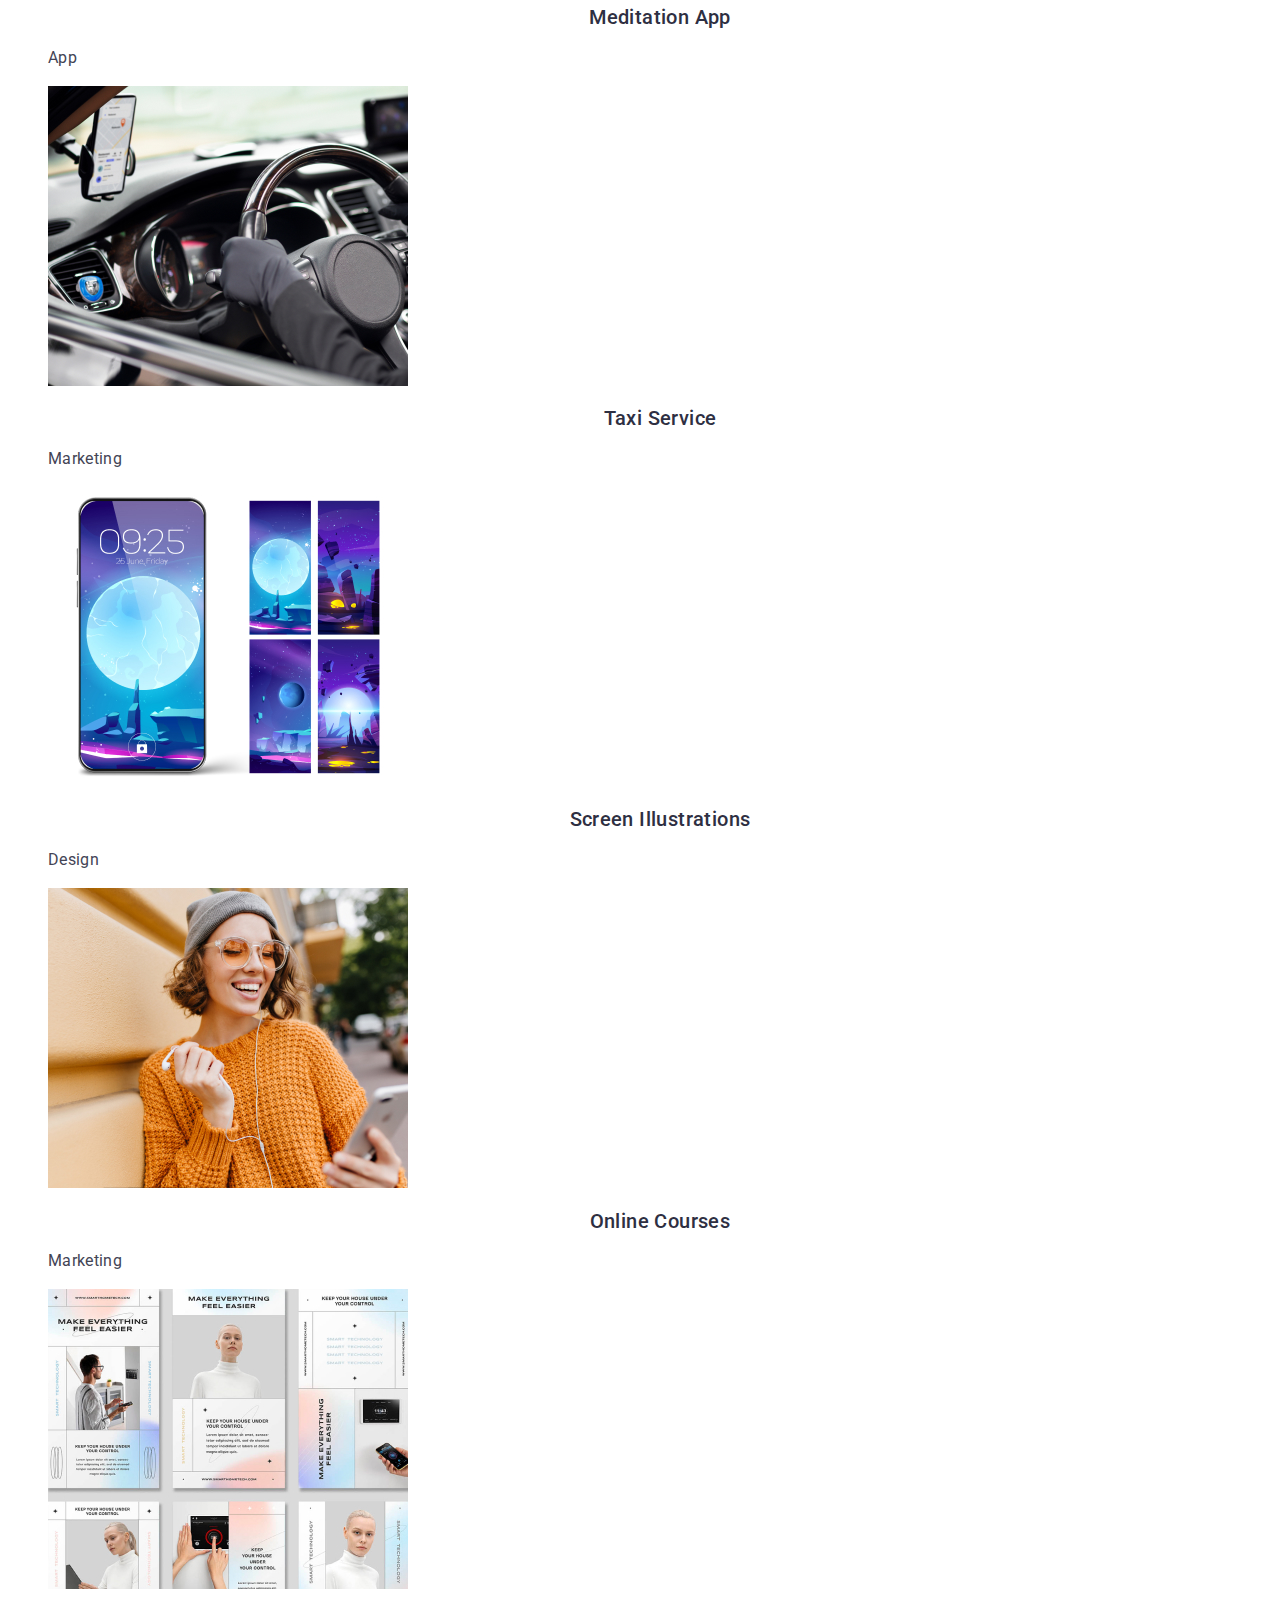
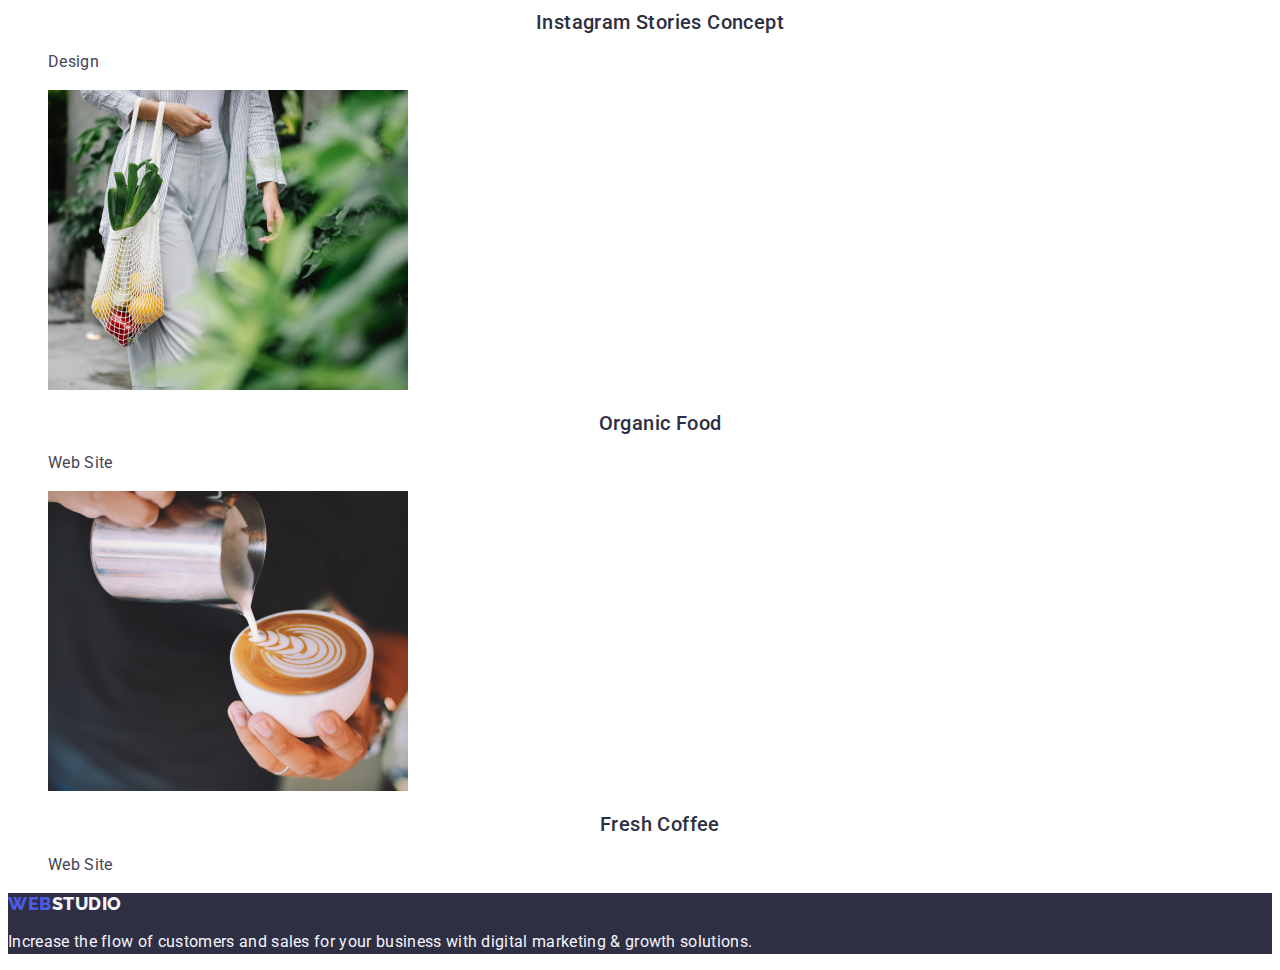
==== commit 6a45870e: "up port" ====
--- a/portfolio.html
+++ b/portfolio.html
@@ -37,12 +37,12 @@
       <address class="contact-address">
         <ul class="address-list list">
           <li class="address-item">
-            <a class="contact-mail link" href="mailto:info@devstudio.com"
+            <a class="contact-mail-number link" href="mailto:info@devstudio.com"
               >info@devstudio.com</a
             >
           </li>
           <li class="address-item">
-            <a class="contact-number link" href="tel:+110001111111"
+            <a class="contact-mail-number link" href="tel:+110001111111"
               >+11 (000) 111-11-11</a
             >
           </li>
--- a/css/style.css
+++ b/css/style.css
@@ -86,8 +86,7 @@
   line-height: 1.5;
   letter-spacing: 0.32px;
 }
-.contact-mail:hover,
-.contact-mail:focus {
+.contact-mail-number:hover .contact-mail-number:focus {
   color: var(--pressed-color);
 }
 /*============/HEADER=========*/
